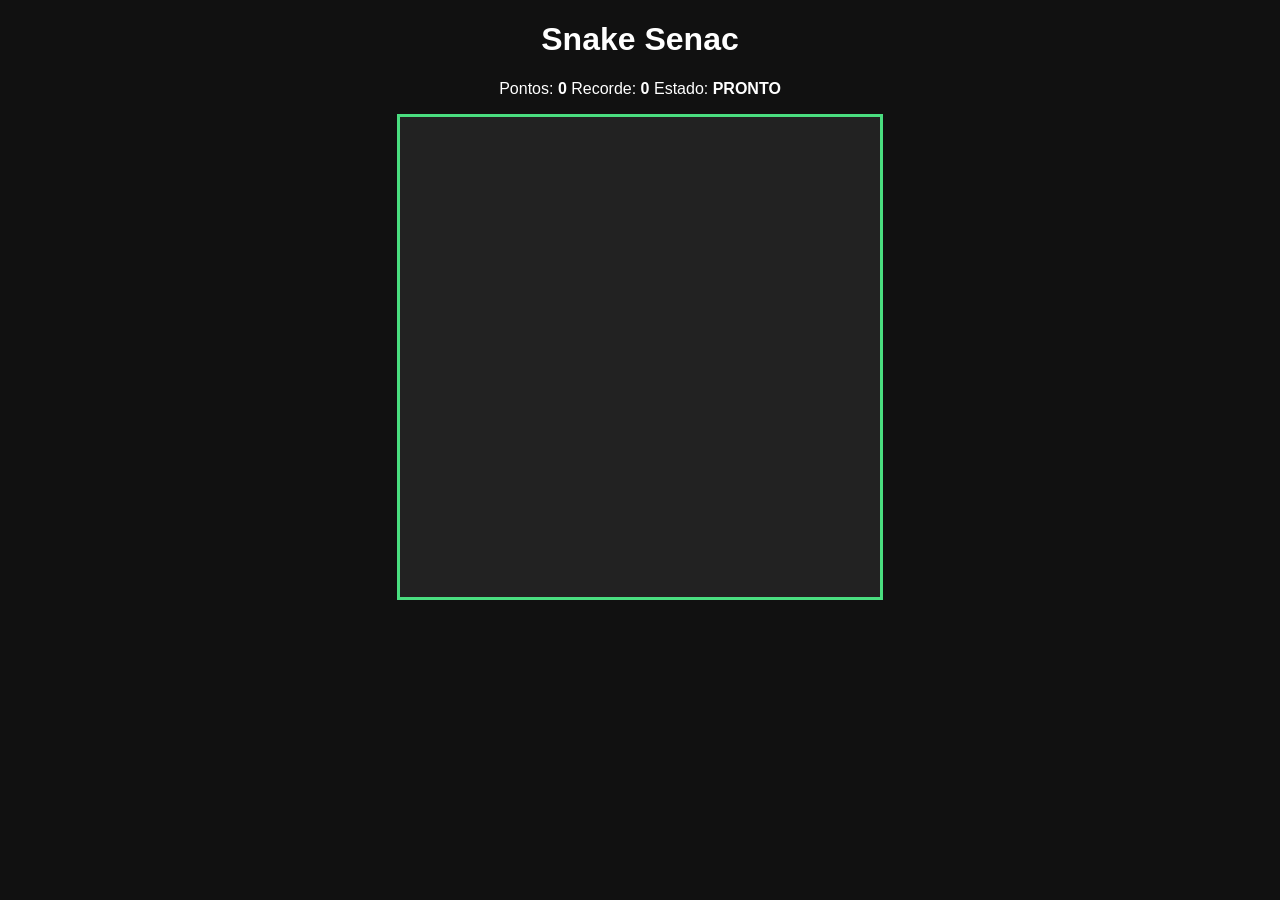
==== snake/index.html @ c432934c "commitDia29deSetembro" ====
<!DOCTYPE html>
<html lang="pt-BR">
<head>
    <meta charset="UTF-8">
    <meta name="viewport" content="width=device-width, initial-scale=1.0">
    <link rel="stylesheet" href="style.css">
    <title>Snake Senac</title>
</head>
<body>
    <h1>Snake Senac</h1>
    <div class="HUD">

        <span>Pontos: 
            <strong id="score">0</strong>
        </span>

        <span>Recorde: 
            <strong id="snake-best">0</strong>
        </span>

        <span>Estado: 
            <strong id="state">PRONTO</strong>
        </span>

    </div>

    <canvas
        id="game" width="480" height="480">
    </canvas>
    <script src="script.js"></script>
</body>
</html>
---- snake/style.css ----
body {
    margin: 0;
    background-color: #111;
    color: #fff;
    font-family: 'Segoe UI', Tahoma, Geneva, Verdana, sans-serif;
    text-align: center;
}
 
canvas {
    background-color: #222;
    border: 3px solid #4ade80;
    margin-top: 16px;
}
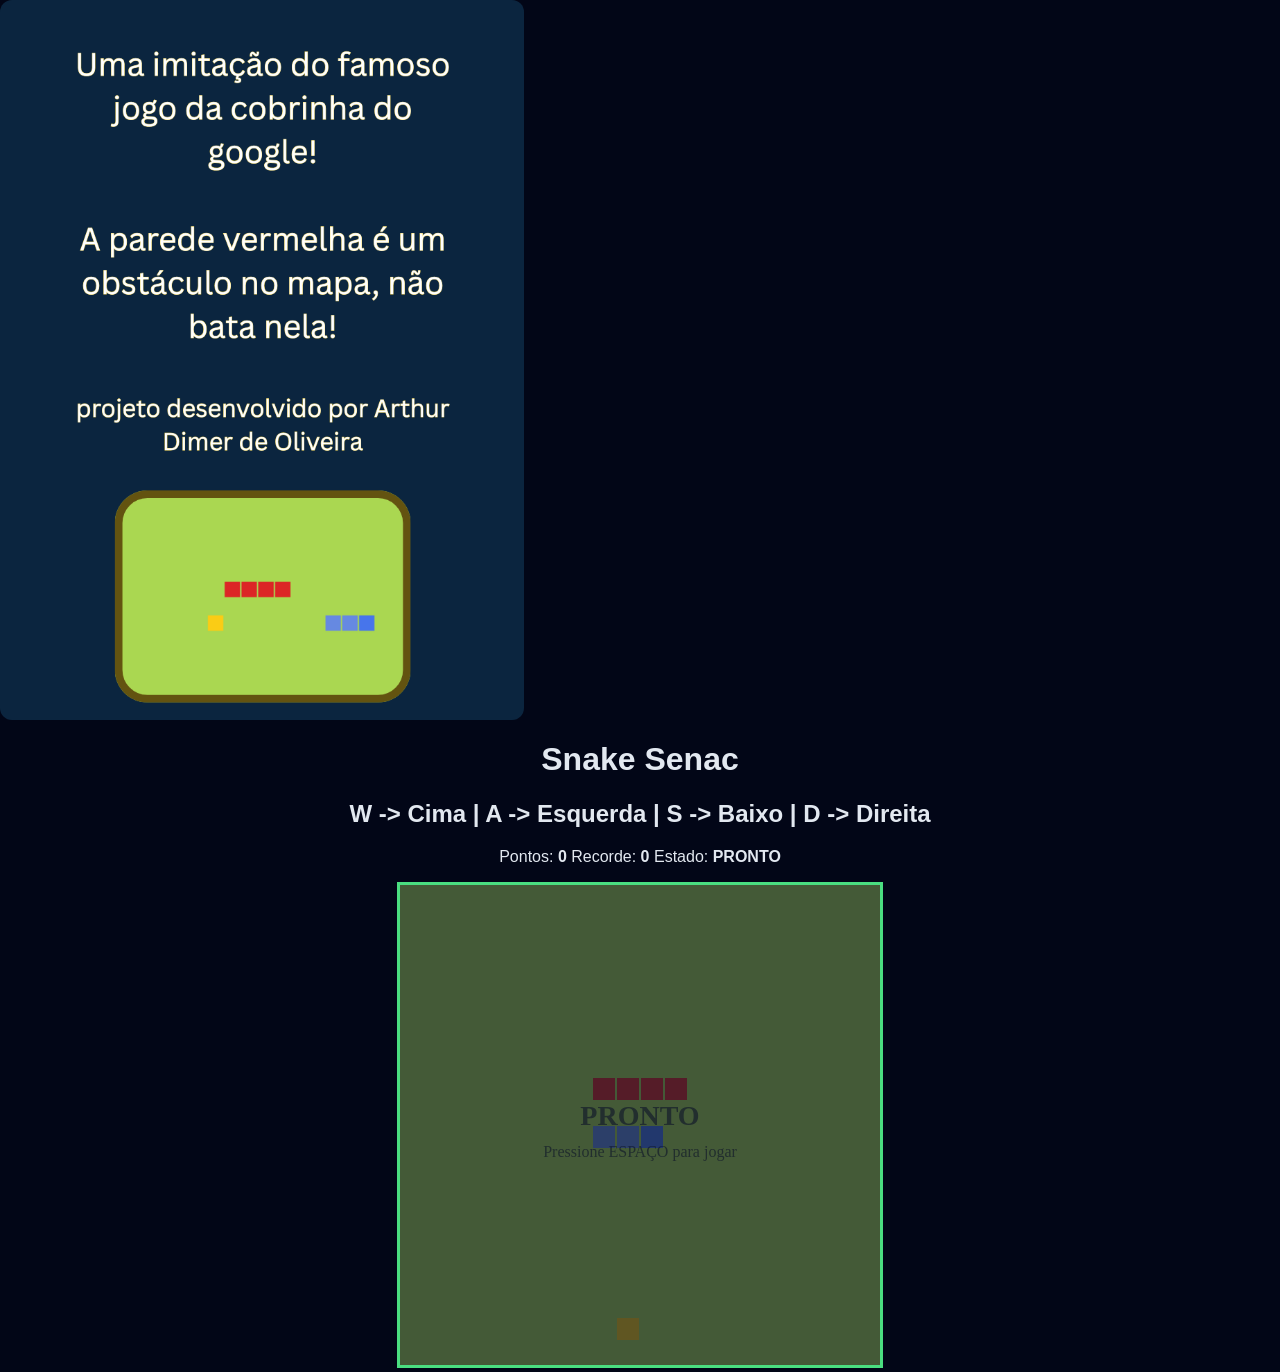
==== commit e8f55e40: "commit_8-10" ====
--- a/snake/index.html
+++ b/snake/index.html
@@ -7,9 +7,13 @@
     <title>Snake Senac</title>
 </head>
 <body>
+    <img class="imagem" src="img.png" alt="imagem">
+    
     <h1>Snake Senac</h1>
+
+    <h2 class="control">W -> Cima | A -> Esquerda | S -> Baixo | D -> Direita</h2>
+
     <div class="HUD">
-
         <span>Pontos: 
             <strong id="score">0</strong>
         </span>
--- a/snake/style.css
+++ b/snake/style.css
@@ -1,13 +1,24 @@
 body {
     margin: 0;
-    background-color: #111;
-    color: #fff;
+    background-color: #020617;
+    color: #e2e8f0;
     font-family: 'Segoe UI', Tahoma, Geneva, Verdana, sans-serif;
     text-align: center;
 }
- 
 canvas {
-    background-color: #222;
+    background-color: #aad751;
     border: 3px solid #4ade80;
     margin-top: 16px;
-}+}
+
+.imagem{
+    /* width: 100%; */
+    height: 80vh;      /* mesma altura da lateral */
+    object-fit: cover; /* preenche sem distorcer */
+    border-radius: 12px;
+    display: block;
+}
+
+.control{
+    flex-direction: column;
+}
